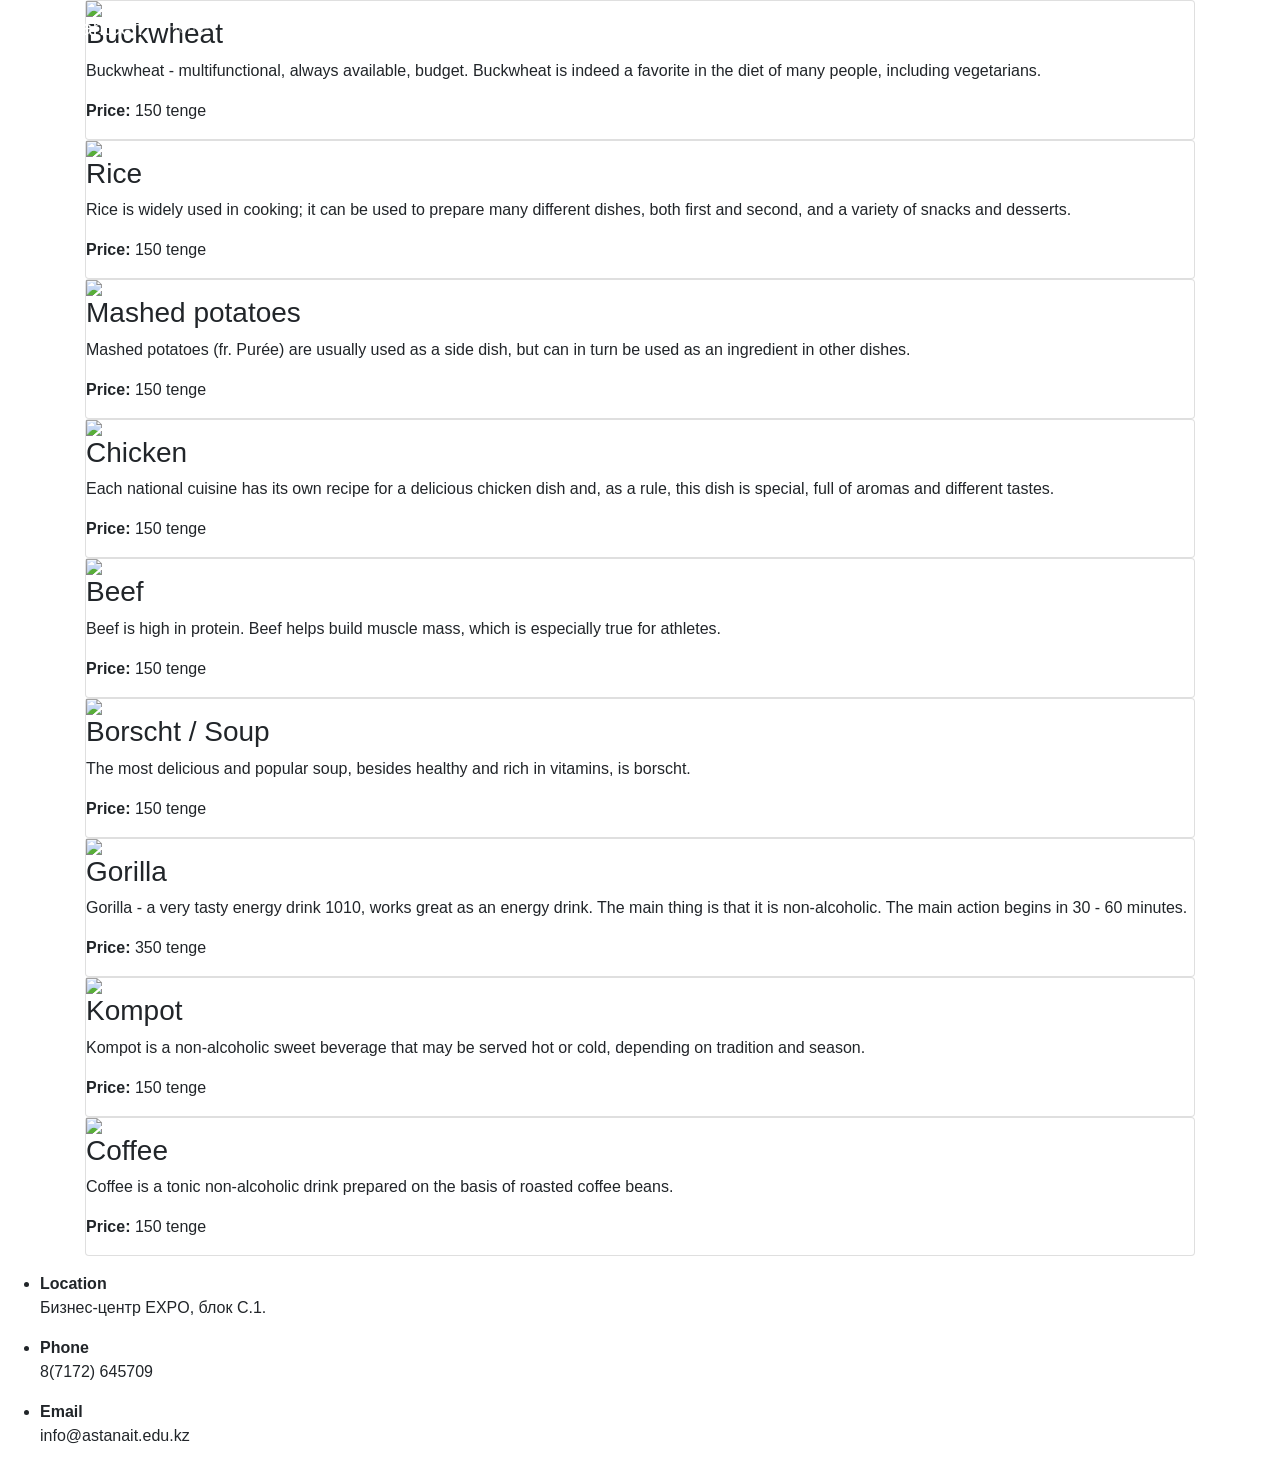
==== menu.html @ 7a2d0f28 "Add files via upload" ====
<html>
<head>
  <title>AITU Canteen</title>
	<link rel="stylesheet" type="text/css" href="assets/styles.css">
	<script src="https://kit.fontawesome.com/34f9c54db6.js" crossorigin="anonymous"></script>
	<!-- Required meta tags -->
    <meta charset="utf-8">
    <meta name="viewport" content="width=device-width, initial-scale=1">
    <link rel="stylesheet" type="text/css" href="assets/styles.css">
    <script src="https://kit.fontawesome.com/34f9c54db6.js" crossorigin="anonymous"></script>
    <!-- Bootstrap CSS -->
    <link rel="stylesheet" href="https://cdn.jsdelivr.net/npm/bootstrap@4.6.0/dist/css/bootstrap.min.css" integrity="sha384-B0vP5xmATw1+K9KRQjQERJvTumQW0nPEzvF6L/Z6nronJ3oUOFUFpCjEUQouq2+l" crossorigin="anonymous">
</head>
<body>
<nav  id="barnav" class="navbar navbar-expand-lg navbar-dark fixed-top">
  <a class="navbar-brand" href="#">AITU Canteen</a>
  <button class="navbar-toggler" type="button" data-toggle="collapse" data-target="#navbarNav" aria-controls="navbarNav" aria-expanded="false" aria-label="Toggle navigation">
    <span class="navbar-toggler-icon"></span>
  </button>
  <div class="collapse navbar-collapse" id="navbarNav">
    <ul class="navbar-nav">
      <li class="nav-item ">
        <a class="nav-link" href="index.html">Home</a>
      </li>
      <li class="nav-item active">
        <a class="nav-link" href="menu.html">Menu</a>
      </li>
      <li class="nav-item">
        <a class="nav-link" href="reservation.html">Reservation</a>
      </li>
     
    </ul>
  </div>
</nav>
  
	<div class="container" id="#garnir">
    <div class="card">
    <div class="face face1">
    <div class="content">
    <img src="https://avatars.mds.yandex.net/get-zen_doc/1595469/pub_5dee4ef498fe7900b0eb006d_5dee57ba5ba2b500adfd75f8/scale_1200">
    <h3>Buckwheat</h3>
    </div>
 </div>
 <div class="face face2">
  <div class="content">
  <p>Buckwheat - multifunctional, always available, budget. Buckwheat is indeed a favorite in the diet of many people, including vegetarians.</p>
  <p><b>Price:</b> 150 tenge</p>
   </div>
  </div>
</div>
<div class="card">
  <div class="face face1">
   <div class="content">
   <img src="https://w7.pngwing.com/pngs/935/722/png-transparent-indian-cuisine-biryani-fried-rice-basmati-rice-food-recipe-cooking.png">
   <h3>Rice</h3>
    </div>
     </div>
 <div class="face face2">
<div class="content">
<p>Rice is widely used in cooking; it can be used to prepare many different dishes, both first and second, and a variety of snacks and desserts.</p>
<p><b>Price:</b> 150 tenge</p>
  </div>
   </div>
 </div>
  <div class="card">
 <div class="face face1">
    <div class="content">
    <img src="https://avatars.mds.yandex.net/get-zen_doc/3415410/pub_5ea54b0b5bba1914159d3839_5ecad892258aef53cdb65bdb/scale_1200">
 <h3>Mashed potatoes</h3>
 </div>
 </div>
 <div class="face face2">
   <div class="content">
 <p>Mashed potatoes (fr. Purée) are usually used as a side dish, but can in turn be used as an ingredient in other dishes.</p>
 <p><b>Price:</b> 150 tenge</p>
    </div>
   </div>
  </div>
 </div>
  
  <div class="container" id="meat">
    <div class="card">
    <div class="face face1">
    <div class="content">
    <img src="https://www.pinclipart.com/picdir/big/444-4441754_chicken-icon-chicken-icon-free-clipart.png">
    <h3>Chicken</h3>
    </div>
 </div>
 <div class="face face2">
  <div class="content">
  <p>Each national cuisine has its own recipe for a delicious chicken dish and, as a rule, this dish is special, full of aromas and different tastes.</p>
  <p><b>Price:</b> 150 tenge</p>
   </div>
  </div>
</div>
<div class="card">
  <div class="face face1">
   <div class="content">
   <img src="https://www.clipartmax.com/png/full/187-1879392_beef-beef.png">
   <h3>Beef</h3>
    </div>
     </div>
 <div class="face face2">
<div class="content">
<p>Beef is high in protein. Beef helps build muscle mass, which is especially true for athletes.</p>
<p><b>Price:</b> 150 tenge</p>
  </div>
   </div>
 </div>
  <div class="card">
 <div class="face face1">
    <div class="content">
    <img src="https://notefood.ru/wp-content/uploads/2016/04/krasivye-kartinki-ZHratva-raznoe-eda-987596.jpeg">
 <h3>Borscht / Soup</h3>
 </div>
 </div>
 <div class="face face2">
   <div class="content">
 <p>The most delicious and popular soup, besides healthy and rich in vitamins, is borscht.</p>
 <p><b>Price:</b> 150 tenge</p>
    </div>
   </div>
  </div>
 </div>
  
  <div class="container" id="drink">
    <div class="card">
    <div class="face face1">
    <div class="content">
    <img src="https://www.getbrand.ru/wp-content/uploads/2011/04/getbrand_gorilla_icon-1024x1024-1-1024x1024.jpg">
    <h3>Gorilla</h3>
    </div>
 </div>
 <div class="face face2">
  <div class="content">
  <p>Gorilla - a very tasty energy drink 1010, works great as an energy drink. The main thing is that it is non-alcoholic. The main action begins in 30 - 60 minutes.</p>
  <p><b>Price:</b> 350 tenge</p>   
   </div>
  </div>
</div>
<div class="card">
  <div class="face face1">
   <div class="content">
   <img src="https://bagiraclub.ru/images/bagiraclub/2017/10/k1.jpg">
   <h3>Kompot</h3>
    </div>
     </div>
 <div class="face face2">
<div class="content">
<p>Kompot is a non-alcoholic sweet beverage that may be served hot or cold, depending on tradition and season.</p>
<p><b>Price:</b> 150 tenge</p>
  </div>
   </div>
 </div>
  <div class="card">
 <div class="face face1">
    <div class="content">
    <img src="https://i.ya-webdesign.com/images/svg-silhouette-coffee-cup-3.png">
 <h3>Coffee</h3>
 </div>
 </div>
 <div class="face face2">
   <div class="content">
 <p>Coffee is a tonic non-alcoholic drink prepared on the basis of roasted coffee beans.</p>
 <p><b>Price:</b> 150 tenge</p>
    </div>
   </div>
  </div>
 </div>
 <!-- Scripts for Bootstrap -->
    <script src="https://code.jquery.com/jquery-3.5.1.slim.min.js" integrity="sha384-DfXdz2htPH0lsSSs5nCTpuj/zy4C+OGpamoFVy38MVBnE+IbbVYUew+OrCXaRkfj" crossorigin="anonymous"></script>
    <script src="https://cdn.jsdelivr.net/npm/bootstrap@4.6.0/dist/js/bootstrap.bundle.min.js" integrity="sha384-Piv4xVNRyMGpqkS2by6br4gNJ7DXjqk09RmUpJ8jgGtD7zP9yug3goQfGII0yAns"   crossorigin="anonymous"></script>
  
</body>
 <footer id="contacts">
   <div class="cont">
  <ul class="contact">
    <li >
      <p><i class="fa fa-map-marker fa-3x"></i></p>
      <p><strong>Location</strong></br>Бизнес-центр EXPO, блок C.1.</p>
    </li>
    <li >
      <p><i class="fa fa-phone fa-3x"></i></p>
      <p><strong>Phone</strong></br>8(7172) 645709</p>
    </li>
    <li >
      <p><i class="fa fa-envelope fa-3x"></i></p>
      <p><strong>Email</strong></br>info@astanait.edu.kz</p>
    </li>
  </ul>
</div>

    </footer>
</html>
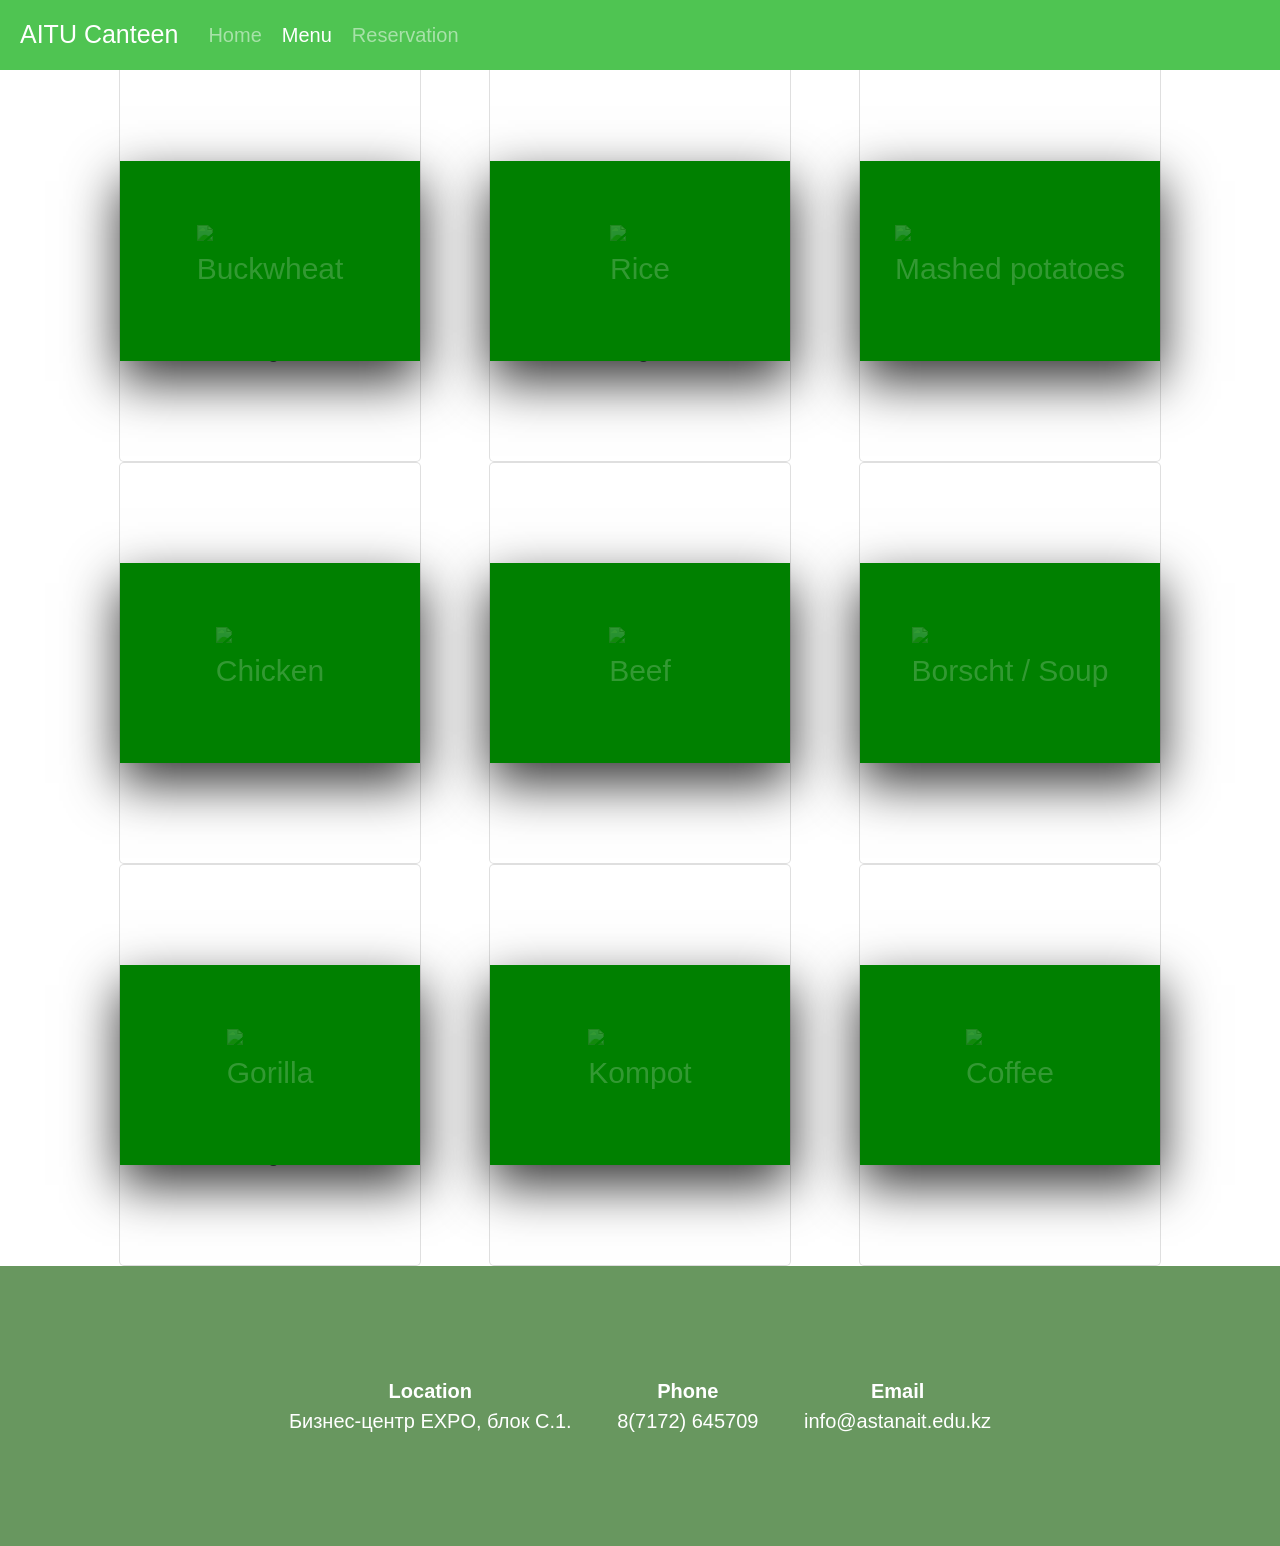
==== commit fb65a7ef: "Update menu.html" ====
--- a/menu.html
+++ b/menu.html
@@ -1,12 +1,12 @@
 <html>
 <head>
   <title>AITU Canteen</title>
-	<link rel="stylesheet" type="text/css" href="assets/styles.css">
+	<link rel="stylesheet" type="text/css" href="styles.css">
 	<script src="https://kit.fontawesome.com/34f9c54db6.js" crossorigin="anonymous"></script>
 	<!-- Required meta tags -->
     <meta charset="utf-8">
     <meta name="viewport" content="width=device-width, initial-scale=1">
-    <link rel="stylesheet" type="text/css" href="assets/styles.css">
+    <link rel="stylesheet" type="text/css" href="styles.css">
     <script src="https://kit.fontawesome.com/34f9c54db6.js" crossorigin="anonymous"></script>
     <!-- Bootstrap CSS -->
     <link rel="stylesheet" href="https://cdn.jsdelivr.net/npm/bootstrap@4.6.0/dist/css/bootstrap.min.css" integrity="sha384-B0vP5xmATw1+K9KRQjQERJvTumQW0nPEzvF6L/Z6nronJ3oUOFUFpCjEUQouq2+l" crossorigin="anonymous">
--- a/styles.css
+++ b/styles.css
@@ -0,0 +1,162 @@
+*{
+   font-family: 'Montserrat', sans-serif;
+   font-size: 20px;
+}
+
+body{
+    display: block;
+    padding-top: 60px;
+    min-height: 100vh;
+    background: white;
+    justify-content: center;
+    align-items: center;
+    font-family: consolas;
+}
+
+
+
+/*Navbar*/
+#barnav{
+    display: flex;
+    background-color: #4FC452; 
+    color: #fff;
+}
+
+#pic{
+    background-size: cover;
+}
+
+/*Cards*/
+
+.cards{
+    display: flex;
+    flex-wrap: wrap;
+    justify-content: space-around;
+    margin: 5px;
+
+}
+
+
+/*Menu*/
+
+.container{
+    margin:0 auto;
+    flex-wrap: wrap;
+    position: relative;
+    display: flex;
+    justify-content: space-around;
+}
+
+.container .card{
+    position: relative;
+    cursor: pointer;
+}
+
+.container .card .face{
+    width: 300px;
+    height: 200px;
+    transition: 0.5s;
+}
+
+.container .card .face.face1{
+    position: relative;
+    background: green;
+    display: flex;
+    justify-content: center;
+    align-items: center;
+    z-index: 1;
+    transform: translateY(100px);
+}
+
+.container .card:hover .face.face1{
+    background: orange;
+    transform: translateY(0);
+}
+
+.container .card .face.face1 .content{
+    opacity: 0.2;
+    transition: 0.5s;
+}
+
+.container .card:hover .face.face1 .content{
+    opacity: 1;
+}
+
+.container .card .face.face1 .content img{
+    max-width: 100px;
+}
+
+.container .card .face.face1 .content h3{
+    margin: 10px 0 10px 0;
+    padding: 0;
+    color: #fff;
+    text-align: center;
+    font-size: 1.5em;
+}
+
+.container .card .face.face2{
+    position: relative;
+    background: #fff;
+    display: flex;
+    justify-content: center;
+    align-items: center;
+    padding: 20px;
+    box-sizing: border-box;
+    box-shadow: 0 20px 50px rgba(0, 0, 0, 0.8);
+    transform: translateY(-100px);
+}
+
+.container .card:hover .face.face2{
+    transform: translateY(0);
+}
+
+.container .card .face.face2 .content p{
+    margin: 0;
+    padding: 0;
+}
+
+.container .card .face.face2 .content a{
+    margin: 15px 0 0;
+    display:  inline-block;
+    text-decoration: none;
+    font-weight: 900;
+    color: #333;
+    padding: 5px;
+    border: 1px solid #333;
+}
+
+.container .card .face.face2 .content a:hover{
+    background: #333;
+    color: #fff;
+}
+
+
+
+
+
+/*Footer*/
+
+.contact li {
+  display: inline-block;
+  list-style-type: none;
+  margin: 0 1em;
+  text-align: center;
+}
+
+.contact p {
+  text-align: center;
+  color: white;
+}
+
+.contact {
+  display: inline-block;
+  margin: 0 auto;
+  padding-left: 0;
+}
+
+.cont {
+  text-align: center;
+  background-color: #68975f;
+  padding-top: 10vh;
+  padding-bottom: 10vh;
+}
--- a/styles.css
+++ b/styles.css
@@ -0,0 +1,162 @@
+*{
+   font-family: 'Montserrat', sans-serif;
+   font-size: 20px;
+}
+
+body{
+    display: block;
+    padding-top: 60px;
+    min-height: 100vh;
+    background: white;
+    justify-content: center;
+    align-items: center;
+    font-family: consolas;
+}
+
+
+
+/*Navbar*/
+#barnav{
+    display: flex;
+    background-color: #4FC452; 
+    color: #fff;
+}
+
+#pic{
+    background-size: cover;
+}
+
+/*Cards*/
+
+.cards{
+    display: flex;
+    flex-wrap: wrap;
+    justify-content: space-around;
+    margin: 5px;
+
+}
+
+
+/*Menu*/
+
+.container{
+    margin:0 auto;
+    flex-wrap: wrap;
+    position: relative;
+    display: flex;
+    justify-content: space-around;
+}
+
+.container .card{
+    position: relative;
+    cursor: pointer;
+}
+
+.container .card .face{
+    width: 300px;
+    height: 200px;
+    transition: 0.5s;
+}
+
+.container .card .face.face1{
+    position: relative;
+    background: green;
+    display: flex;
+    justify-content: center;
+    align-items: center;
+    z-index: 1;
+    transform: translateY(100px);
+}
+
+.container .card:hover .face.face1{
+    background: orange;
+    transform: translateY(0);
+}
+
+.container .card .face.face1 .content{
+    opacity: 0.2;
+    transition: 0.5s;
+}
+
+.container .card:hover .face.face1 .content{
+    opacity: 1;
+}
+
+.container .card .face.face1 .content img{
+    max-width: 100px;
+}
+
+.container .card .face.face1 .content h3{
+    margin: 10px 0 10px 0;
+    padding: 0;
+    color: #fff;
+    text-align: center;
+    font-size: 1.5em;
+}
+
+.container .card .face.face2{
+    position: relative;
+    background: #fff;
+    display: flex;
+    justify-content: center;
+    align-items: center;
+    padding: 20px;
+    box-sizing: border-box;
+    box-shadow: 0 20px 50px rgba(0, 0, 0, 0.8);
+    transform: translateY(-100px);
+}
+
+.container .card:hover .face.face2{
+    transform: translateY(0);
+}
+
+.container .card .face.face2 .content p{
+    margin: 0;
+    padding: 0;
+}
+
+.container .card .face.face2 .content a{
+    margin: 15px 0 0;
+    display:  inline-block;
+    text-decoration: none;
+    font-weight: 900;
+    color: #333;
+    padding: 5px;
+    border: 1px solid #333;
+}
+
+.container .card .face.face2 .content a:hover{
+    background: #333;
+    color: #fff;
+}
+
+
+
+
+
+/*Footer*/
+
+.contact li {
+  display: inline-block;
+  list-style-type: none;
+  margin: 0 1em;
+  text-align: center;
+}
+
+.contact p {
+  text-align: center;
+  color: white;
+}
+
+.contact {
+  display: inline-block;
+  margin: 0 auto;
+  padding-left: 0;
+}
+
+.cont {
+  text-align: center;
+  background-color: #68975f;
+  padding-top: 10vh;
+  padding-bottom: 10vh;
+}
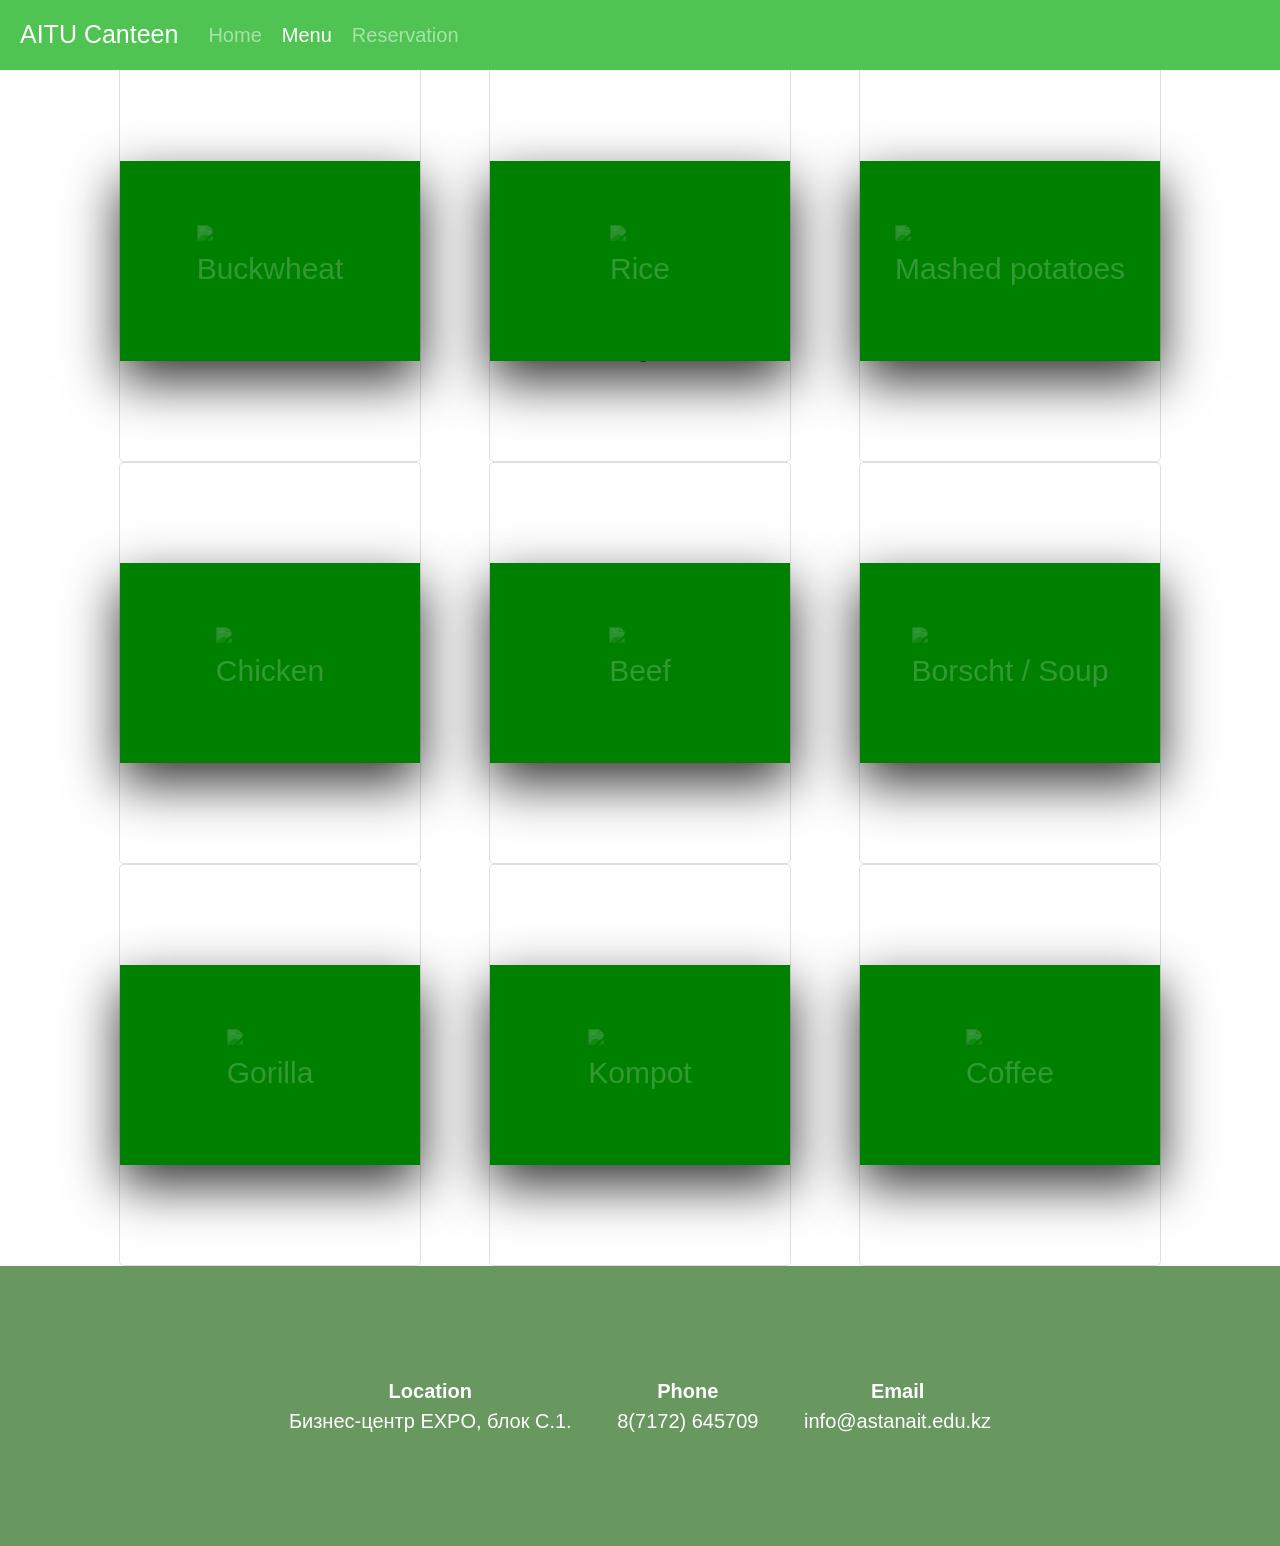
==== commit 508846a7: "Update menu.html" ====
--- a/menu.html
+++ b/menu.html
@@ -43,7 +43,7 @@
  </div>
  <div class="face face2">
   <div class="content">
-  <p>Buckwheat - multifunctional, always available, budget. Buckwheat is indeed a favorite in the diet of many people, including vegetarians.</p>
+  <p>Buckwheat is indeed a favorite in the diet of many people, including vegetarians.</p>
   <p><b>Price:</b> 150 tenge</p>
    </div>
   </div>
@@ -133,7 +133,7 @@
  </div>
  <div class="face face2">
   <div class="content">
-  <p>Gorilla - a very tasty energy drink 1010, works great as an energy drink. The main thing is that it is non-alcoholic. The main action begins in 30 - 60 minutes.</p>
+  <p>Gorilla - a very tasty energy drink 1010, works great as an energy drink. The main thing is that it is non-alcoholic.</p>
   <p><b>Price:</b> 350 tenge</p>   
    </div>
   </div>
